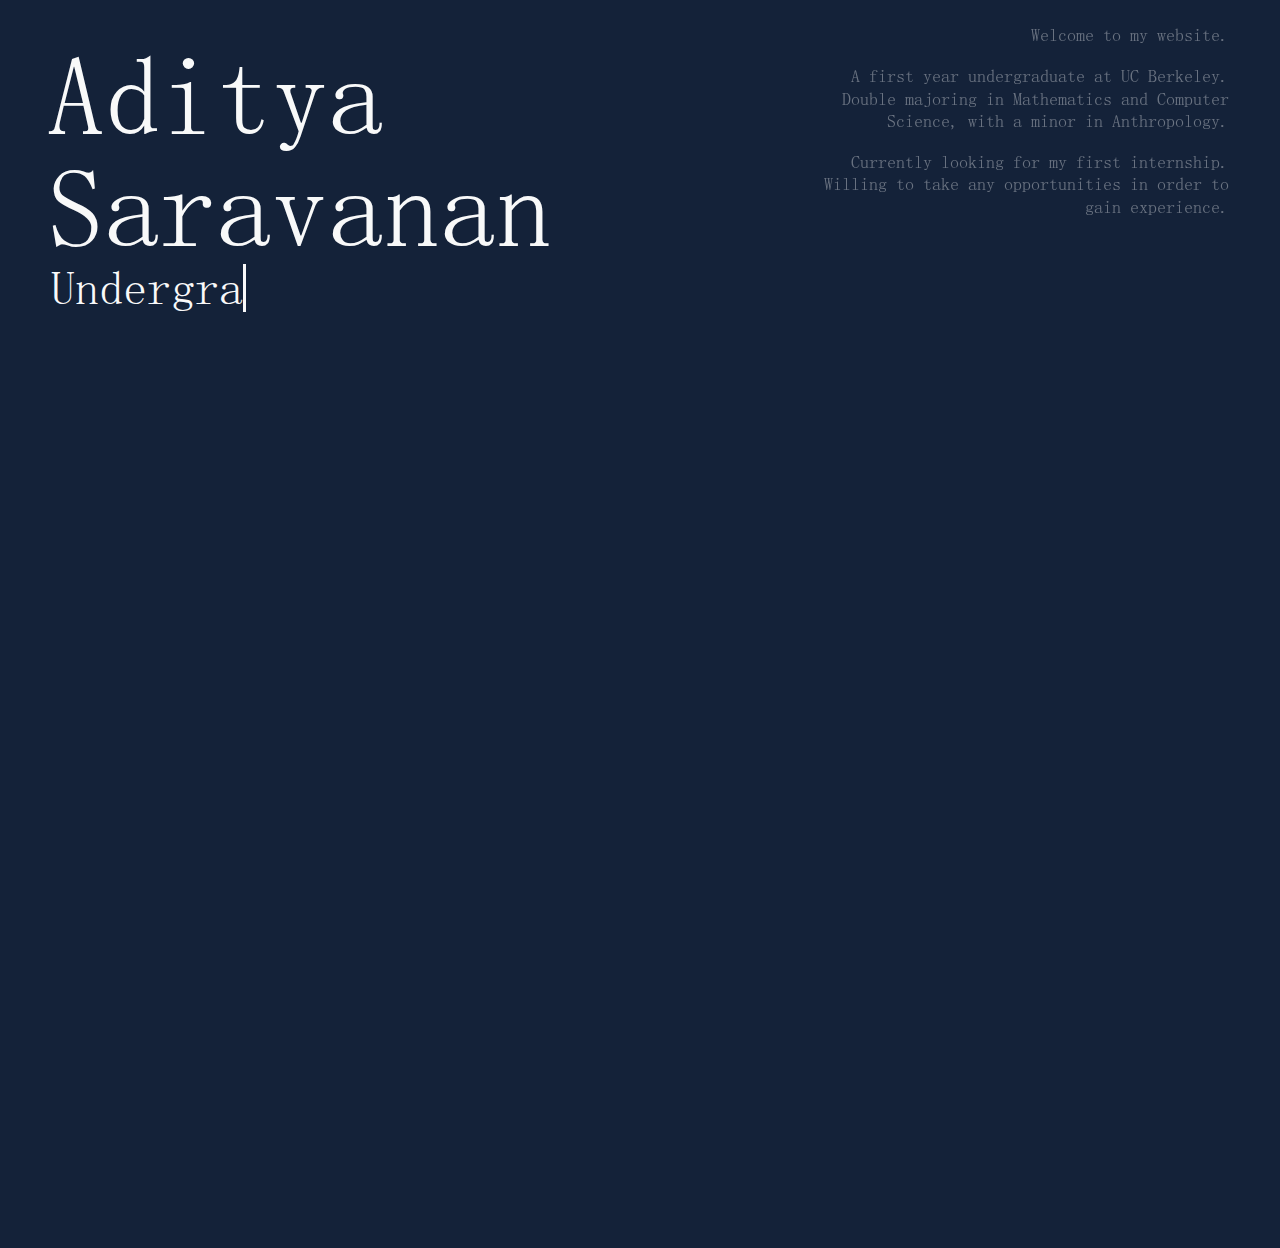
==== index.html @ 72eeba8f "Massive simplification of nav." ====
<!-- My Website - Aditya Saravanan -->
<!-- My website, made using HTML, CSS, and JavaScript -->

 <!DOCTYPE html>
 <html lang="en">
    <head>
        <meta charset="UTF-8">
        <meta name="viewport" content="width=device-width, initial-scale=1.0">
        <meta http-equiv="X-UA-Compatible" content="ie=edge">
        <title>Aditya Saravanan</title>
        <link rel="stylesheet" href="css/style.css">
        <link rel="stylesheet" href="css/mediaqueries.css">
        <link rel="stylesheet" href="css/fonts/NSimSun.css">
        <link rel="stylesheet" href="css/fonts/Consolas.css">
    </head>
    <body>
        <div class="page" id="homepage">
            <header>
                <div class="homepageflexbox" id="homepage-header">
                    <section class="main" id="main-text">
                        <p class="name-text" id="my-name">Aditya Saravanan</p>
                        <p class="typewrite-text" id="typewriter"><span class="descriptiontype"></span></p>
                    </section>
                    <section class="sub-text" id="my-description">
                            <p class="first-sentence">Welcome to my website.</p>
                            <p class="second-sentence">A first year undergraduate at UC Berkeley. Double majoring in Mathematics and Computer Science, with a minor in Anthropology.</p>
                            <p class="third-sentence">Currently looking for my first internship. Willing to take any opportunities in order to gain experience.</p>
                    </section>
                </div>
            </header>
        </div>
        <div class="page" id="resumepage">
            <header>
                <div class="resumepageflexbox" id="resumepage-header">
                    <section class="rtitle" id="rtitle-text">
                        <p class="resume-text" id="resume-title"><span class="resumetype"></span></p>
                    </section>
                    <section class="pdf" id="pdf-section">
                        <embed src="assets/resume.pdf" class="my-resume" id="resume-text">
                    </section>
                </div>
            </header>
        </div>
        <div class="page" id="portfoliopage">
            <header>
                <div class="portfoliopageflexbox" id="portfoliopage-header">
                    <section class="ptitle" id="ptitle-text">
                        <p class="portfolio-text" id="portfolio-title"><span class="portfoliotype"></span></p>
                    </section>
                </div>
            </header>
            <section class="portfoliocontent">
                <div class="folderflexbox" id="folders">
                    <ul>
                        <li class="pathfinderportfolio" id="pathfinder">
                            <a class="pathfinderfolder" href="https://github.com/adisaran64/pathfinder" target="_blank"></a>
                        </li>
                        <li class="folder2portfolio" id="folder2">
                            <a class="secondfolder" href="#portfolio"></a>
                        </li>
                        <li class="folder3portfolio" id="folder3">
                            <a class="thirdfolder" href="#portfolio"></a>
                        </li>
                    </ul>
                    <ul>
                        <li class="folder4portfolio" id="folder4">
                            <a class="fourthfolder" href="#portfolio"></a>
                        </li>
                        <li class="folder5portfolio" id="folder5">
                            <a class="fifthfolder" href="#portfolio"></a>
                        </li>
                        <li class="folder6portfolio" id="folder6">
                            <a class="sixthfolder" href="#portfolio"></a>
                        </li>
                    </ul>
                </div>
            </section>
        </div>
        <div class="page" id="linkspage">
            <header>
                <div class="linkspageflexbox" id="linkspage-header">
                    <section class="ltitle" id="ltitle-text">
                        <p class="links-text" id="links-title"><span class="linkstype"></span></p>
                    </section>
                    <section class="sub-text2" id="links-description">
                        <p class="first-sentence">LinkedIn: <a href=""></a></p>
                        <p class="second-sentence">GitHub:  <a href="https://github.com/adisaran64" target="_blank">github.com/adisaran64</a></p>
                        <p class="third-sentence">Website: <a href="https://adisaran64.github.io">https://adisaran64.github.io</a></p>
                        <p class="fourth-sentence">Contact: <a href="mailto:adisaran64@berkeley.edu" target="_top">adisaran64@berkeley.edu</a> <a href="mailto:adisaran64@gmail.com" target="_top">adisaran64@gmail.com</a></p>
                    </section>
                </div>
            </header>
        </div>
        <footer>
            <nav>
                <ul>
                    <li id="home-py">
                        <a href="" class="homeimagecontainer" onclick="showPage('homepage');">
                            <object data="assets/images/home.svg" alt="Home Page" class="nav-code-window1"></object>
                        </a>
                    </li>
                    <li id="resume-java">
                        <a href="#resume" class="resumeimagecontainer" onclick="showPage('resumepage');">
                            <object data="assets/images/resume.svg" alt="Resume" class="nav-code-window2"></object>
                        </a>
                    </li>
                    <li id="portfolio-c">
                        <a href="#portfolio" class="portfolioimagecontainer" onclick="showPage('portfoliopage');">
                            <object data="assets/images/portfolio.svg" alt="Portfolio" class="nav-code-window3"></object>
                        </a>
                    </li>
                    <li id="links-html">
                        <a href="#links" class="linksimagecontainer" onclick="showPage('linkspage');">
                            <object data="assets/images/links.svg" alt="Links" class="nav-code-window4"></object>
                        </a>
                    </li>
                </ul>
            </nav>
        </footer>
        <script src="https://cdnjs.cloudflare.com/ajax/libs/gsap/3.0.5/gsap.min.js"></script>
        <script src="js/nav/navigation.js"></script>
        <script src="js/anims/pagetransitions.js"></script>
        <script src="js/anims/typinganimations.js"></script>
        <script src="js/anims/navanimations.js"></script>
        <script src="js/init/initialize.js"></script>
    </body>
</html>
---- css/style.css ----
/* My Website - Aditya Saravanan */
/* My website, made using HTML, CSS, and JavaScript */


/* Basic Construction */

html {
    position: relative;
    min-height: 100%;
    scroll-behavior: smooth;
}

body {
    margin: 0 0 22.5em;
    padding: 0;
    background-color: #142239;
    font-family: 'NSimSun', 'serif';
    color: #FFFFFF;
    overflow-y: scroll;
    overflow-x: hidden;
    display: none;
}

ul {
    list-style-type: none;
    margin: 0;
    padding: 0;
}

a {
    text-decoration: none;
    color: #FFFFFF;
}

::-webkit-scrollbar {
    width: 0px;
    background: transparent;
}


/* Homepage Construction */

#homepage .main {
    text-align: left;
    margin-left: 3.2rem;
    margin-top: -4.5rem;
}

#homepage .main .name-text {
    font-size: 7em;
    margin-bottom: -3rem;
}

#homepage .main .typewrite-text {
    font-size: 3em;
}

#homepage .sub-text {
    width: 27em;
    font-size: 1.15em;
    margin-top: 2.75rem;
    margin-right: 3.2rem;
    text-align: right;
    line-height: 1.4rem;
}

#homepage .homepageflexbox {
    display: flex;
    justify-content: space-between;
}


/* Resume Page Construction */

#resumepage .rtitle {
    text-align: left;
    margin-left: 3.2rem;
    margin-top: -4.5rem;
}

#resumepage .resume-text {
    font-size: 7em;
}

#resumepage .pdf {
    margin-top: 2.75rem;
    margin-right: 3.2rem;
    margin-bottom: 10rem;
    width: 55rem;
}

#resumepage .pdf .my-resume {
    width: 100%;
    height: 57vh;
}

#resumepage .resumepageflexbox {
    display: flex;
    justify-content: space-between;
}


/* Portfolio Page Construction */

#portfoliopage .ptitle {
    text-align: left;
    margin-left: 3.2rem;
    margin-top: -4.5rem;
}

#portfoliopage .portfolio-text {
    font-size: 7em;
}

#portfoliopage .portfoliopageflexbox {
    display: flex;
    justify-content: space-between;
}

#portfoliopage .folderflexbox {
    margin-top: -4rem;
    margin-bottom: 32rem;
}

#portfoliopage .folderflexbox ul li {
    margin-top: 6rem;
}

#portfoliopage .folderflexbox ul {
    display: flex;
    justify-content: space-evenly;
}


/* Links Page Construction */

#linkspage .ltitle {
    text-align: left;
    margin-left: 3.2rem;
    margin-top: -4rem;
}

#linkspage .links-text {
    font-size: 7em;
}

#linkspage .sub-text2 {
    width: 25em;
    font-size: 1.15em;
    margin-top: 2.75rem;
    margin-right: 3.2rem;
    text-align: right;
    line-height: 1.4rem;
}

#linkspage .linkspageflexbox {
    display: flex;
    justify-content: space-between;
}


/* Footer Construction */

footer {
    position: absolute;
    left: 0;
    bottom: 0;
    height: 22.5em;
    width: 100%;
}

footer nav ul  {
    display: flex;
    align-items: flex-end;
    justify-content: space-evenly;
}

.homeimagecontainer {
    display: inline-block;
}

.nav-code-window1 {
    pointer-events: none;
}

.resumeimagecontainer {
    display: inline-block;
}

.nav-code-window2 {
    pointer-events: none;
}

.portfolioimagecontainer {
    display: inline-block;
}

.nav-code-window3 {
    pointer-events: none;
}

.linksimagecontainer {
    display: inline-block;
}
.nav-code-window4 {
    pointer-events: none;
}

/* Cursor Animations */

.typewrite-text .typetxt {
    border-right: .08em solid #FFFFFF;
    animation: animated-cursor 500ms infinite;
}

.resume-text .typetxt {
    border-right: .08em solid #FFFFFF;
    animation: animated-cursor 1s linear infinite;
}

.portfolio-text .typetxt {
    border-right: .08em solid #FFFFFF;
    animation: animated-cursor 1s linear infinite;
}

.links-text .typetxt {
    border-right: .08em solid #FFFFFF;
    animation: animated-cursor 1s linear infinite;
}

@keyframes animated-cursor {
  from {border-right-color: #FFFFFF;}
  to {border-right-color: transparent;}
}


/* Portfolio Folder Animations */

.pathfinderfolder {
    display: inline-block;
    width: 394px;
    height: 264px;
    background: transparent url("/assets/images/projectimages/pathfinder.svg") no-repeat 0 0;
}

.pathfinderfolder:hover {
    background-position: -394px 0;
}

.secondfolder, .thirdfolder, .fourthfolder, .fifthfolder, .sixthfolder {
    display: inline-block;
    width: 394px;
    height: 264px;
    background: transparent url("/assets/images/projectimages/folder.svg") no-repeat 0 0;
}

.secondfolder:hover, .thirdfolder:hover, .fourthfolder:hover, .fifthfolder:hover, .sixthfolder:hover {
    background-position: -394px 0;
}


/* Beginning Panel Setup */

#homepage {
    display: block;
}

#resumepage {
    display: none;
}

#portfoliopage {
    display: none;
}

#linkspage {
    display: none;
}
---- css/mediaqueries.css ----
/* My Website - Aditya Saravanan */
/* My website, made using HTML, CSS, and JavaScript */


/* Media Queries for Text */

@media only screen and (max-width: 1350px) {

    #resumepage .rtitle {
        margin-right: 3.2rem;
    }

    #resumepage .pdf {
        margin-left: 3.2rem;
        margin-right: 3.2rem;
        margin-bottom: 10rem;
    }

    #resumepage .resumepageflexbox {
        flex-wrap: wrap;
    }

}

@media only screen and (max-width: 1300px) {

    #portfoliopage .folderflexbox ul{
        flex-wrap: wrap;
    }

    #portfoliopage .ptitle {
        margin-right: 3.2rem;
    }

}

@media only screen and (max-width: 900px) {

    #homepage .main {
        margin-right: 3.2rem;
    }

    #homepage .sub-text {
        text-align: left;
        margin-left: 3.2rem;
        margin-right: 3.2rem;
        margin-bottom: 6rem;
    }

    #homepage .homepageflexbox {
        flex-wrap: wrap;
    }

}

@media only screen and (max-width: 700px) {

    #linkspage .ltitle {
        margin-right: 3.2rem;
    }

    #linkspage .sub-text2 {
        text-align: left;
        margin-left: 3.2rem;
        margin-right: 3.2rem;
        margin-bottom: 6rem;
    }

    #linkspage .linkspageflexbox {
        flex-wrap: wrap;
    }

}

@media only screen and (max-width: 580px) {

    #homepage .main {
        margin-top: -3rem;
    }

    #homepage .main .name-text {
        font-size: 6em;
        margin-bottom: -2rem;
    }

    #homepage .main .typewrite-text {
        font-size: 2em;
    }

    #homepage .sub-text {
        font-size: 1em;
    }

    #linkspage .ltitle {
        margin-top: -3rem;
    }

    #linkspage .links-text {
        font-size: 6em;
    }

    #linkspage .sub-text2 {
        font-size: 1em;
    }

    #portfoliopage .ptitle {
        margin-top: -3rem;
    }

    #portfoliopage .portfolio-text {
        font-size: 6em;
    }

    #resumepage .rtitle {
        margin-top: -3rem;
    }

    #resumepage .resume-text {
        font-size: 6em;
    }

}

@media only screen and (max-width: 510px) {

    #homepage .main {
        margin-top: -2rem;
    }

    #homepage .main .name-text {
        font-size: 5em;
        margin-bottom: -1.5rem;
    }

    #homepage .main .typewrite-text {
        font-size: 1.75em;
    }

    #homepage .sub-text {
        font-size: .85em;
    }

    #linkspage .ltitle {
        margin-top: -2rem;
    }

    #linkspage .links-text {
        font-size: 5em;
    }

    #linkspage .sub-text2 {
        font-size: .85em;
    }

    #portfoliopage .ptitle {
        margin-top: -2rem;
    }

    #portfoliopage .portfolio-text {
        font-size: 5em;
    }

    #resumepage .rtitle {
        margin-top: -2rem;
    }

    #resumepage .resume-text {
        font-size: 5em;
    }

}

@media only screen and (max-width: 440px) {

    #homepage .main {
        margin-top: -1rem;
    }

    #homepage .main .name-text {
        font-size: 4em;
        margin-bottom: -1rem;
    }

    #homepage .main .typewrite-text {
        font-size: 1.5em;
    }

    #homepage .sub-text {
        font-size: .7em;
    }

    #linkspage .ltitle {
        margin-top: -1rem;
    }

    #linkspage .links-text {
        font-size: 4em;
    }

    #linkspage .sub-text2 {
        font-size: .7em;
    }

    #portfoliopage .ptitle {
        margin-top: -1rem;
    }

    #portfoliopage .portfolio-text {
        font-size: 4em;
    }

    #resumepage .rtitle {
        margin-top: -1rem;
    }

    #resumepage .resume-text {
        font-size: 4em;
    }

}

@media only screen and (max-width: 380px) {

    #homepage .main {
        margin-top: 0rem;
    }

    #homepage .main .name-text {
        font-size: 3em;
        margin-bottom:-.5rem;
    }

    #homepage .main .typewrite-text {
        font-size: 1.25em;
    }

    #homepage .sub-text {
        font-size: .55em;
    }

    #linkspage .ltitle {
        margin-top: 0rem;
    }

    #linkspage .links-text {
        font-size: 3em;
    }

    #linkspage .sub-text2 {
        font-size: .55em;
    }

    #portfoliopage .ptitle {
        margin-top: 0rem;
    }

    #portfoliopage .portfolio-text {
        font-size: 3em;
    }

    #resumepage .rtitle {
        margin-top: 0rem;
    }

    #resumepage .resume-text {
        font-size: 3em;
    }

}

@media only screen and (max-width: 300px) {

    #homepage .main {
        margin-top: 1rem;
    }

    #homepage .main .name-text {
        font-size: 2em;
        margin-bottom: 0rem;
    }

    #homepage .main .typewrite-text {
        font-size: 1em;
    }

    #homepage .sub-text {
        font-size: .4em;
    }

    #linkspage .ltitle {
        margin-top: 1rem;
    }

    #linkspage .links-text {
        font-size: 2em;
    }

    #linkspage .sub-text2 {
        font-size: .4em;
    }

    #portfoliopage .ptitle {
        margin-top: 1rem;
    }

    #portfoliopage .portfolio-text {
        font-size: 2em;
    }

    #resumepage .rtitle {
        margin-top: 1rem;
    }

    #resumepage .resume-text {
        font-size: 2em;
    }

}


/* Media Query for Portfolio Folder Animations */

@media only screen and (max-width: 440px) {

    .pathfinderfolder {
        display: inline-block;
        width: 240px;
        height: 161px;
        background: transparent url("/assets/images/projectimages/pathfindersmall.svg") no-repeat 0 0;
    }

    .pathfinderfolder:hover {
        background-position: -240px 0;
    }

    .secondfolder, .thirdfolder, .fourthfolder, .fifthfolder, .sixthfolder {
        display: inline-block;
        width: 240px;
        height: 161px;
        background: transparent url("/assets/images/projectimages/foldersmall.svg") no-repeat 0 0;
    }

    .secondfolder:hover, .thirdfolder:hover, .fourthfolder:hover, .fifthfolder:hover, .sixthfolder:hover {
        background-position: -240px 0;
    }

}


/* Media Queries for Footer */

@media only screen and (max-width: 1600px) {

    footer nav ul  {
        flex-wrap: wrap;
    }

    footer nav ul li {
        margin-top: 2.5rem;
    }

}

@media only screen and (max-width: 800px) {

    footer img {
        width: 100%;
        height: auto;
    }

    footer ul li {
        margin-left: 1.5rem;
        margin-right: 1.5rem;
    }

}
---- css/fonts/NSimSun.css ----
/* My Website - Aditya Saravanan */
/* My website, made using HTML, CSS, and JavaScript */

@font-face {
    font-family:"NSimSun";
    src: url("https://adisaran64.github.io/css/fonts/NSimSun.eot");
	src: url("https://adisaran64.github.io/css/fonts/NSimSun.eot?#iefix") format("embedded-opentype"),
		url("https://adisaran64.github.io/css/fonts/NSimSun.woff2") format("woff2"),
		url("https://adisaran64.github.io/css/fonts/NSimSun.woff") format("woff"),
		url("https://adisaran64.github.io/css/fonts/NSimSun.svg#NSimSun") format("svg");
    font-weight: 400;
    font-style: normal;
    font-stretch: normal;
    unicode-range: U+0020-00FE;
}
---- css/fonts/Consolas.css ----
/* My Website - Aditya Saravanan */
/* My website, made using HTML, CSS, and JavaScript */

@font-face {
    font-family:"Consolas";
    src: url("https://adisaran64.github.io/css/fonts/Consolas.eot");
	src: url("https://adisaran64.github.io/css/fonts/Consolas.eot?#iefix") format("embedded-opentype"),
		url("https://adisaran64.github.io/css/fonts/Consolas.woff2") format("woff2"),
		url("https://adisaran64.github.io/css/fonts/Consolas.woff") format("woff"),
		url("https://adisaran64.github.io/css/fonts/Consolas.svg#Consolas") format("svg");
    font-weight: 400;
    font-style: normal;
    font-stretch: normal;
    unicode-range: U+0020-2083;
}
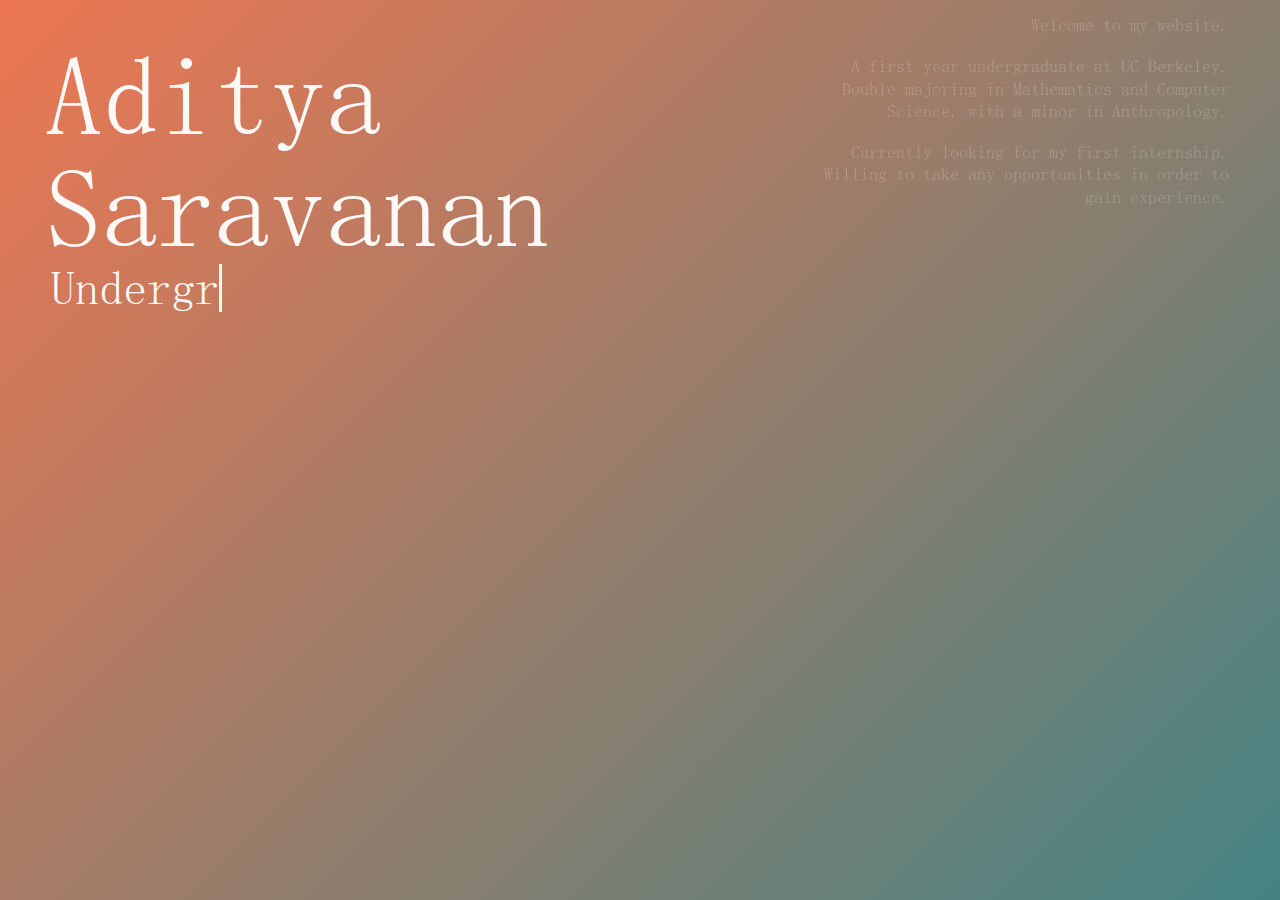
==== commit 59b4628e: "Finished all small edits. Major overhaul of nav, added animation to background. Overall, simpler, an" ====
--- a/index.html
+++ b/index.html
@@ -8,10 +8,10 @@
         <meta name="viewport" content="width=device-width, initial-scale=1.0">
         <meta http-equiv="X-UA-Compatible" content="ie=edge">
         <title>Aditya Saravanan</title>
+        <link rel="stylesheet" href="css/fonts/NSimSun.css">
         <link rel="stylesheet" href="css/style.css">
         <link rel="stylesheet" href="css/mediaqueries.css">
-        <link rel="stylesheet" href="css/fonts/NSimSun.css">
-        <link rel="stylesheet" href="css/fonts/Consolas.css">
+        <link rel="stylesheet" href="css/external/animate.css">
     </head>
     <body>
         <div class="page" id="homepage">
@@ -83,10 +83,10 @@
                         <p class="links-text" id="links-title"><span class="linkstype"></span></p>
                     </section>
                     <section class="sub-text2" id="links-description">
-                        <p class="first-sentence">LinkedIn: <a href=""></a></p>
-                        <p class="second-sentence">GitHub:  <a href="https://github.com/adisaran64" target="_blank">github.com/adisaran64</a></p>
-                        <p class="third-sentence">Website: <a href="https://adisaran64.github.io">https://adisaran64.github.io</a></p>
-                        <p class="fourth-sentence">Contact: <a href="mailto:adisaran64@berkeley.edu" target="_top">adisaran64@berkeley.edu</a> <a href="mailto:adisaran64@gmail.com" target="_top">adisaran64@gmail.com</a></p>
+                        <p class="first-sentence">LinkedIn:<br><a href=""></a><br></p>
+                        <p class="second-sentence">GitHub:<br><a href="https://github.com/adisaran64" target="_blank">github.com/adisaran64</a></p>
+                        <p class="third-sentence">Website:<br><a href="https://adisaran64.github.io">https://adisaran64.github.io</a></p>
+                        <p class="fourth-sentence">Contact:<br><a href="mailto:adisaran64@berkeley.edu" target="_top">adisaran64@berkeley.edu</a><br><a href="mailto:adisaran64@gmail.com" target="_top">adisaran64@gmail.com</a></p>
                     </section>
                 </div>
             </header>
@@ -95,23 +95,23 @@
             <nav>
                 <ul>
                     <li id="home-py">
-                        <a href="" class="homeimagecontainer" onclick="showPage('homepage');">
-                            <object data="assets/images/home.svg" alt="Home Page" class="nav-code-window1"></object>
+                        <a href="" class="homeimagecontainer">
+                            <img src="assets/images/home.svg" alt="Home Page" class="nav1" onclick="showPage('homepage');">
                         </a>
                     </li>
                     <li id="resume-java">
-                        <a href="#resume" class="resumeimagecontainer" onclick="showPage('resumepage');">
-                            <object data="assets/images/resume.svg" alt="Resume" class="nav-code-window2"></object>
+                        <a href="#resume" class="resumeimagecontainer">
+                            <img src="assets/images/resume.svg" alt="Resume" class="nav2" onclick="showPage('resumepage');">
                         </a>
                     </li>
                     <li id="portfolio-c">
-                        <a href="#portfolio" class="portfolioimagecontainer" onclick="showPage('portfoliopage');">
-                            <object data="assets/images/portfolio.svg" alt="Portfolio" class="nav-code-window3"></object>
+                        <a href="#portfolio" class="portfolioimagecontainer">
+                            <img src="assets/images/portfolio.svg" alt="Portfolio" class="nav3" onclick="showPage('portfoliopage');">
                         </a>
                     </li>
                     <li id="links-html">
-                        <a href="#links" class="linksimagecontainer" onclick="showPage('linkspage');">
-                            <object data="assets/images/links.svg" alt="Links" class="nav-code-window4"></object>
+                        <a href="#links" class="linksimagecontainer">
+                            <img src="assets/images/links.svg" alt="Links" class="nav4" onclick="showPage('linkspage');">
                         </a>
                     </li>
                 </ul>
--- a/css/style.css
+++ b/css/style.css
@@ -11,13 +11,13 @@
 }
 
 body {
-    margin: 0 0 22.5em;
+    margin: 0 0 15vh;
     padding: 0;
     background-color: #142239;
     font-family: 'NSimSun', 'serif';
     color: #FFFFFF;
+    overflow-x: hidden;
     overflow-y: scroll;
-    overflow-x: hidden;
     display: none;
 }
 
@@ -119,7 +119,7 @@
 
 #portfoliopage .folderflexbox {
     margin-top: -4rem;
-    margin-bottom: 32rem;
+    margin-bottom: 24rem;
 }
 
 #portfoliopage .folderflexbox ul li {
@@ -165,7 +165,7 @@
     position: absolute;
     left: 0;
     bottom: 0;
-    height: 22.5em;
+    height: 15vh;
     width: 100%;
 }
 
@@ -175,36 +175,6 @@
     justify-content: space-evenly;
 }
 
-.homeimagecontainer {
-    display: inline-block;
-}
-
-.nav-code-window1 {
-    pointer-events: none;
-}
-
-.resumeimagecontainer {
-    display: inline-block;
-}
-
-.nav-code-window2 {
-    pointer-events: none;
-}
-
-.portfolioimagecontainer {
-    display: inline-block;
-}
-
-.nav-code-window3 {
-    pointer-events: none;
-}
-
-.linksimagecontainer {
-    display: inline-block;
-}
-.nav-code-window4 {
-    pointer-events: none;
-}
 
 /* Cursor Animations */
 
@@ -259,6 +229,27 @@
 }
 
 
+/* Background Gradient Animation */
+
+body {
+	background: linear-gradient(-45deg, #360033, #142239, #0b8793, #ee7752);
+	background-size: 400% 400%;
+	animation: gradient 15s ease infinite;
+}
+
+@keyframes gradient {
+	0% {
+		background-position: 0% 50%;
+	}
+	50% {
+		background-position: 100% 50%;
+	}
+	100% {
+		background-position: 0% 50%;
+	}
+}
+
+
 /* Beginning Panel Setup */
 
 #homepage {
--- a/css/mediaqueries.css
+++ b/css/mediaqueries.css
@@ -349,19 +349,7 @@
 
 /* Media Queries for Footer */
 
-@media only screen and (max-width: 1600px) {
-
-    footer nav ul  {
-        flex-wrap: wrap;
-    }
-
-    footer nav ul li {
-        margin-top: 2.5rem;
-    }
-
-}
-
-@media only screen and (max-width: 800px) {
+@media only screen and (max-width: 500px) {
 
     footer img {
         width: 100%;
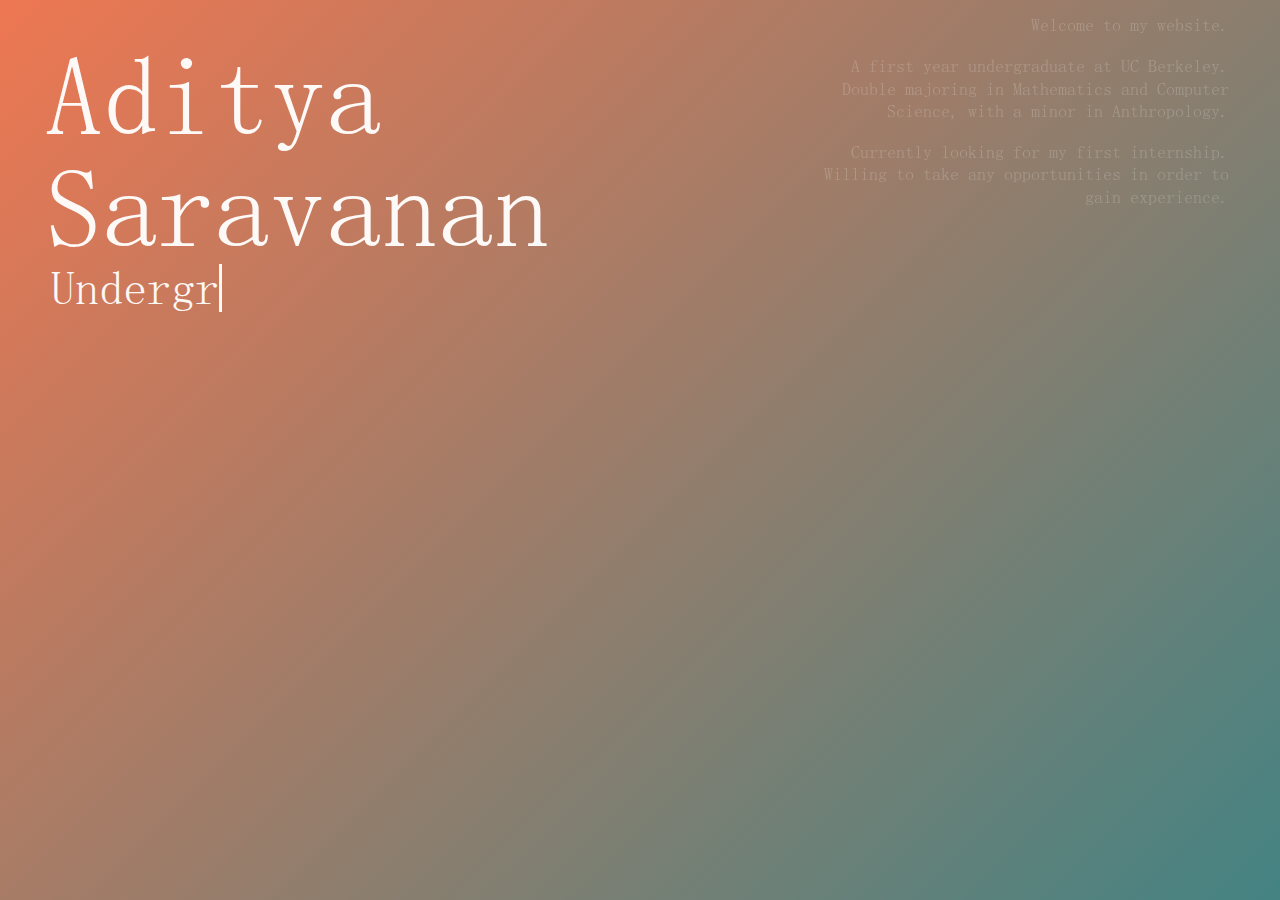
==== commit bd6203ac: "Added LinkedIn link." ====
--- a/index.html
+++ b/index.html
@@ -83,8 +83,8 @@
                         <p class="links-text" id="links-title"><span class="linkstype"></span></p>
                     </section>
                     <section class="sub-text2" id="links-description">
-                        <p class="first-sentence">LinkedIn:<br><a href=""></a><br></p>
-                        <p class="second-sentence">GitHub:<br><a href="https://github.com/adisaran64" target="_blank">github.com/adisaran64</a></p>
+                        <p class="first-sentence">LinkedIn:<br><a href="www.linkedin.com/in/adisaran64">www.linkedin.com/in/adisaran64</a><br></p>
+                        <p class="second-sentence">GitHub:<br><a href="www.github.com/adisaran64" target="_blank">github.com/adisaran64</a></p>
                         <p class="third-sentence">Website:<br><a href="https://adisaran64.github.io">https://adisaran64.github.io</a></p>
                         <p class="fourth-sentence">Contact:<br><a href="mailto:adisaran64@berkeley.edu" target="_top">adisaran64@berkeley.edu</a><br><a href="mailto:adisaran64@gmail.com" target="_top">adisaran64@gmail.com</a></p>
                     </section>
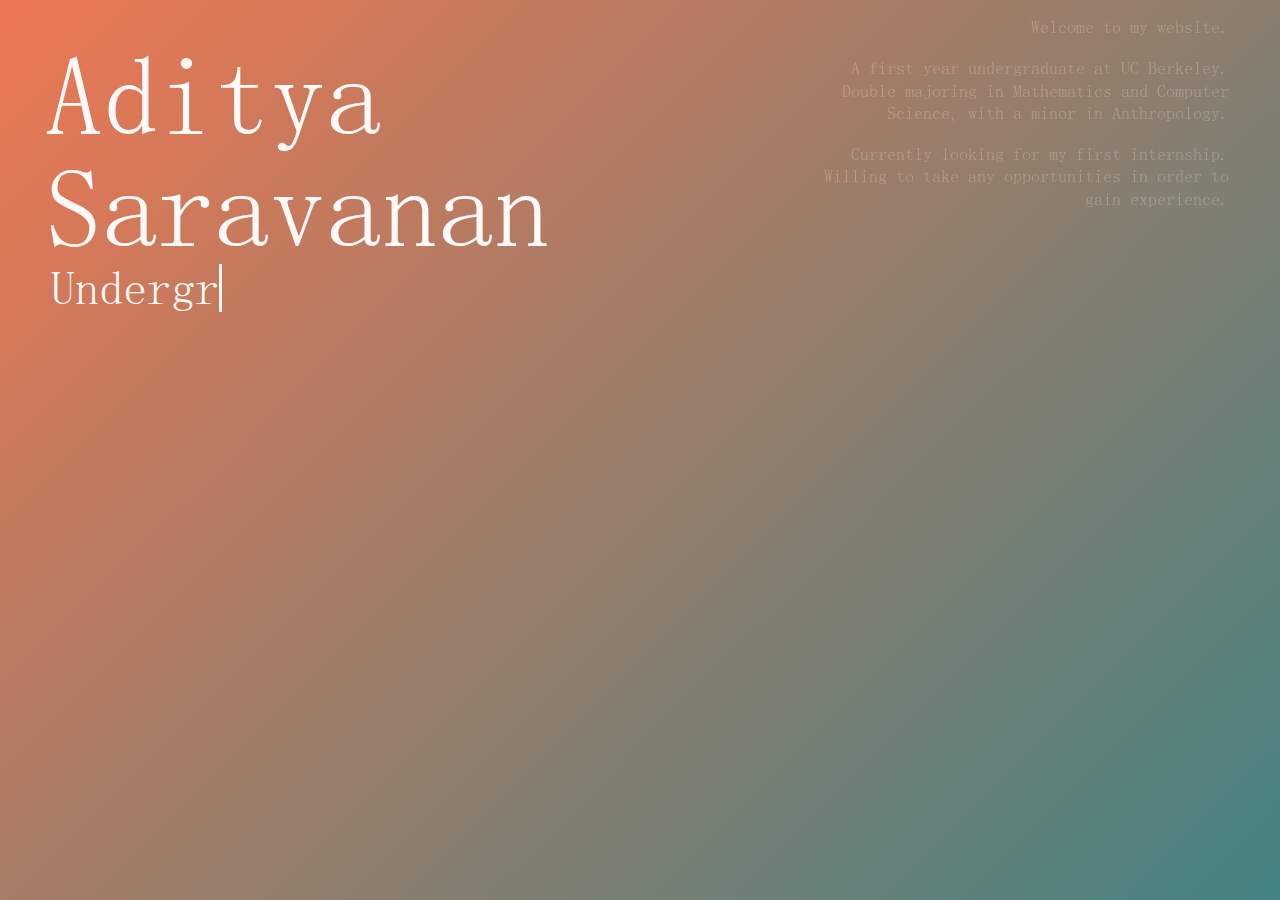
==== commit 3dd61312: "Edited links." ====
--- a/index.html
+++ b/index.html
@@ -83,8 +83,8 @@
                         <p class="links-text" id="links-title"><span class="linkstype"></span></p>
                     </section>
                     <section class="sub-text2" id="links-description">
-                        <p class="first-sentence">LinkedIn:<br><a href="www.linkedin.com/in/adisaran64">www.linkedin.com/in/adisaran64</a><br></p>
-                        <p class="second-sentence">GitHub:<br><a href="www.github.com/adisaran64" target="_blank">github.com/adisaran64</a></p>
+                        <p class="first-sentence">LinkedIn:<br><a href="https://linkedin.com/in/adisaran64">linkedin.com/in/adisaran64</a><br></p>
+                        <p class="second-sentence">GitHub:<br><a href="https://github.com/adisaran64" target="_blank">github.com/adisaran64</a></p>
                         <p class="third-sentence">Website:<br><a href="https://adisaran64.github.io">https://adisaran64.github.io</a></p>
                         <p class="fourth-sentence">Contact:<br><a href="mailto:adisaran64@berkeley.edu" target="_top">adisaran64@berkeley.edu</a><br><a href="mailto:adisaran64@gmail.com" target="_top">adisaran64@gmail.com</a></p>
                     </section>
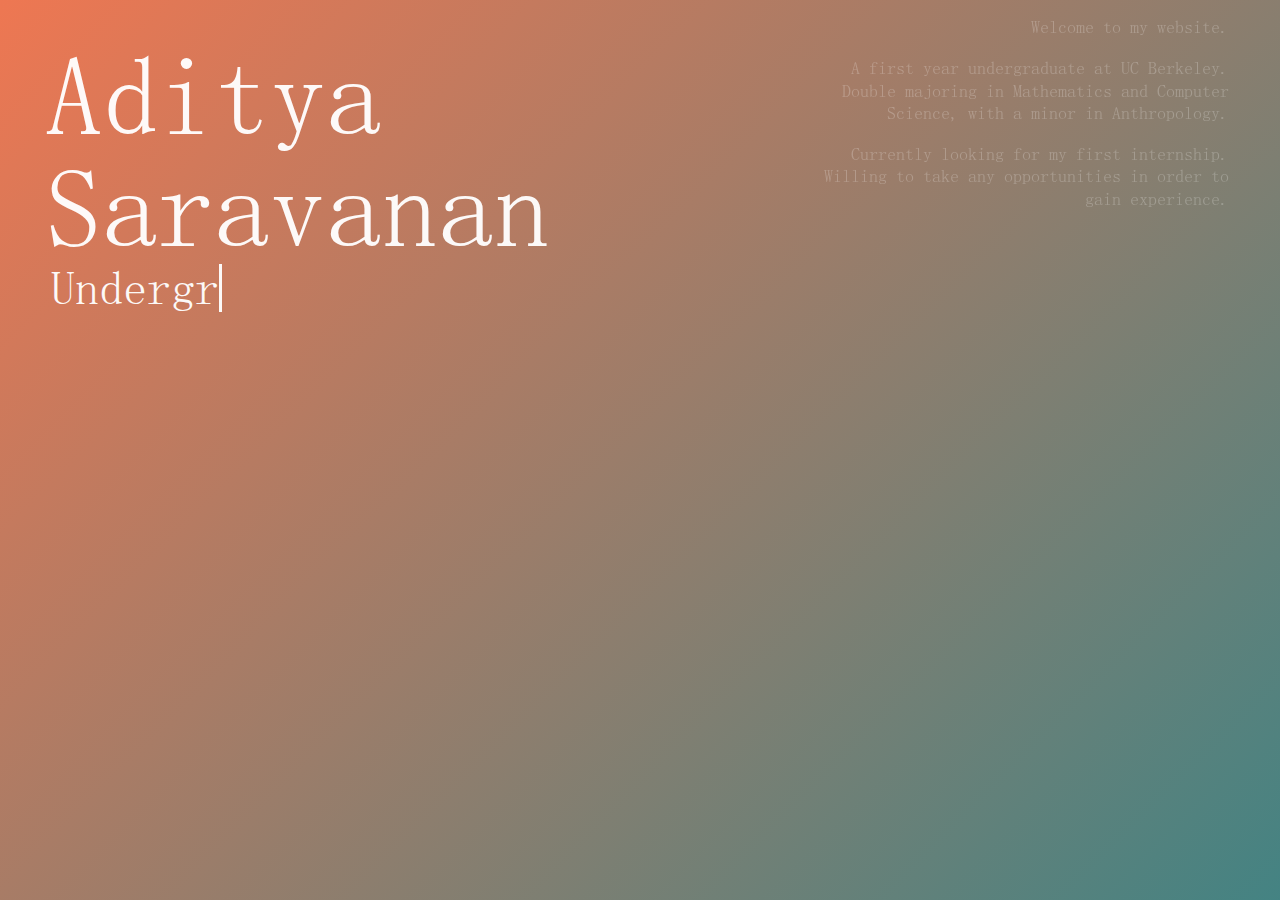
==== commit ad88fc81: "Updated links to open new page." ====
--- a/index.html
+++ b/index.html
@@ -83,7 +83,7 @@
                         <p class="links-text" id="links-title"><span class="linkstype"></span></p>
                     </section>
                     <section class="sub-text2" id="links-description">
-                        <p class="first-sentence">LinkedIn:<br><a href="https://linkedin.com/in/adisaran64">linkedin.com/in/adisaran64</a><br></p>
+                        <p class="first-sentence">LinkedIn:<br><a href="https://linkedin.com/in/adisaran64" target="_blank">linkedin.com/in/adisaran64</a><br></p>
                         <p class="second-sentence">GitHub:<br><a href="https://github.com/adisaran64" target="_blank">github.com/adisaran64</a></p>
                         <p class="third-sentence">Website:<br><a href="https://adisaran64.github.io">https://adisaran64.github.io</a></p>
                         <p class="fourth-sentence">Contact:<br><a href="mailto:adisaran64@berkeley.edu" target="_top">adisaran64@berkeley.edu</a><br><a href="mailto:adisaran64@gmail.com" target="_top">adisaran64@gmail.com</a></p>
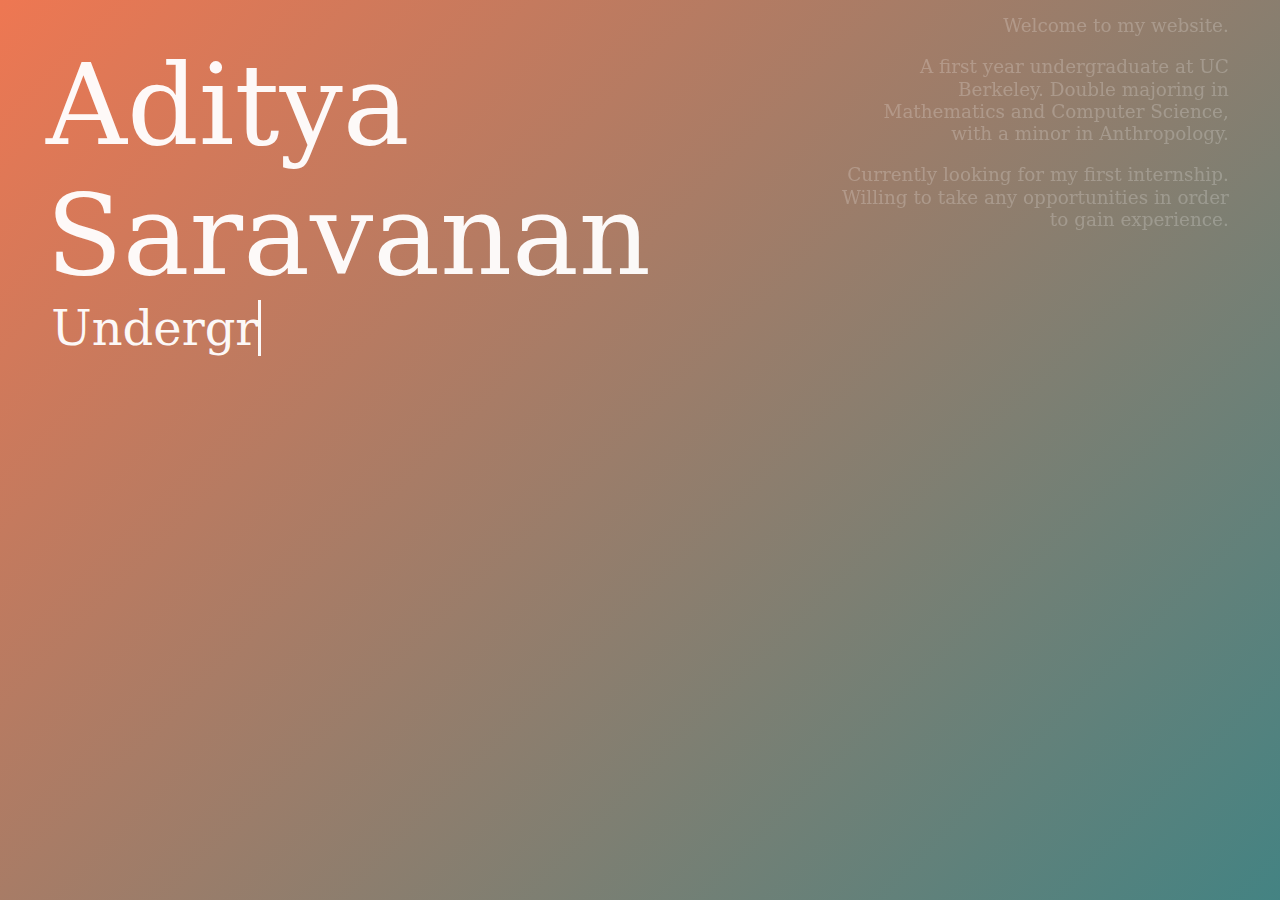
==== commit fddba830: "Changed website name to .com!" ====
--- a/index.html
+++ b/index.html
@@ -12,6 +12,8 @@
         <link rel="stylesheet" href="css/style.css">
         <link rel="stylesheet" href="css/mediaqueries.css">
         <link rel="stylesheet" href="css/external/animate.css">
+        <link rel="icon" href="favicon.ico" type="image/x-icon">
+        <link rel="shortcut icon" href="favicon.ico" type="image/x-icon">
     </head>
     <body>
         <div class="page" id="homepage">
@@ -85,7 +87,7 @@
                     <section class="sub-text2" id="links-description">
                         <p class="first-sentence">LinkedIn:<br><a href="https://linkedin.com/in/adisaran64" target="_blank">linkedin.com/in/adisaran64</a><br></p>
                         <p class="second-sentence">GitHub:<br><a href="https://github.com/adisaran64" target="_blank">github.com/adisaran64</a></p>
-                        <p class="third-sentence">Website:<br><a href="https://adisaran64.github.io">https://adisaran64.github.io</a></p>
+                        <p class="third-sentence">Website:<br><a href="https://adisaran64.com">https://adisaran64.com</a></p>
                         <p class="fourth-sentence">Contact:<br><a href="mailto:adisaran64@berkeley.edu" target="_top">adisaran64@berkeley.edu</a><br><a href="mailto:adisaran64@gmail.com" target="_top">adisaran64@gmail.com</a></p>
                     </section>
                 </div>
--- a/css/fonts/NSimSun.css
+++ b/css/fonts/NSimSun.css
@@ -3,11 +3,11 @@
 
 @font-face {
     font-family:"NSimSun";
-    src: url("https://adisaran64.github.io/css/fonts/NSimSun.eot");
-	src: url("https://adisaran64.github.io/css/fonts/NSimSun.eot?#iefix") format("embedded-opentype"),
-		url("https://adisaran64.github.io/css/fonts/NSimSun.woff2") format("woff2"),
-		url("https://adisaran64.github.io/css/fonts/NSimSun.woff") format("woff"),
-		url("https://adisaran64.github.io/css/fonts/NSimSun.svg#NSimSun") format("svg");
+    src: url("https://adisaran64.com/css/fonts/NSimSun.eot");
+	src: url("https://adisaran64.com/css/fonts/NSimSun.eot?#iefix") format("embedded-opentype"),
+		url("https://adisaran64.com/css/fonts/NSimSun.woff2") format("woff2"),
+		url("https://adisaran64.com/css/fonts/NSimSun.woff") format("woff"),
+		url("https://adisaran64.com/css/fonts/NSimSun.svg#NSimSun") format("svg");
     font-weight: 400;
     font-style: normal;
     font-stretch: normal;
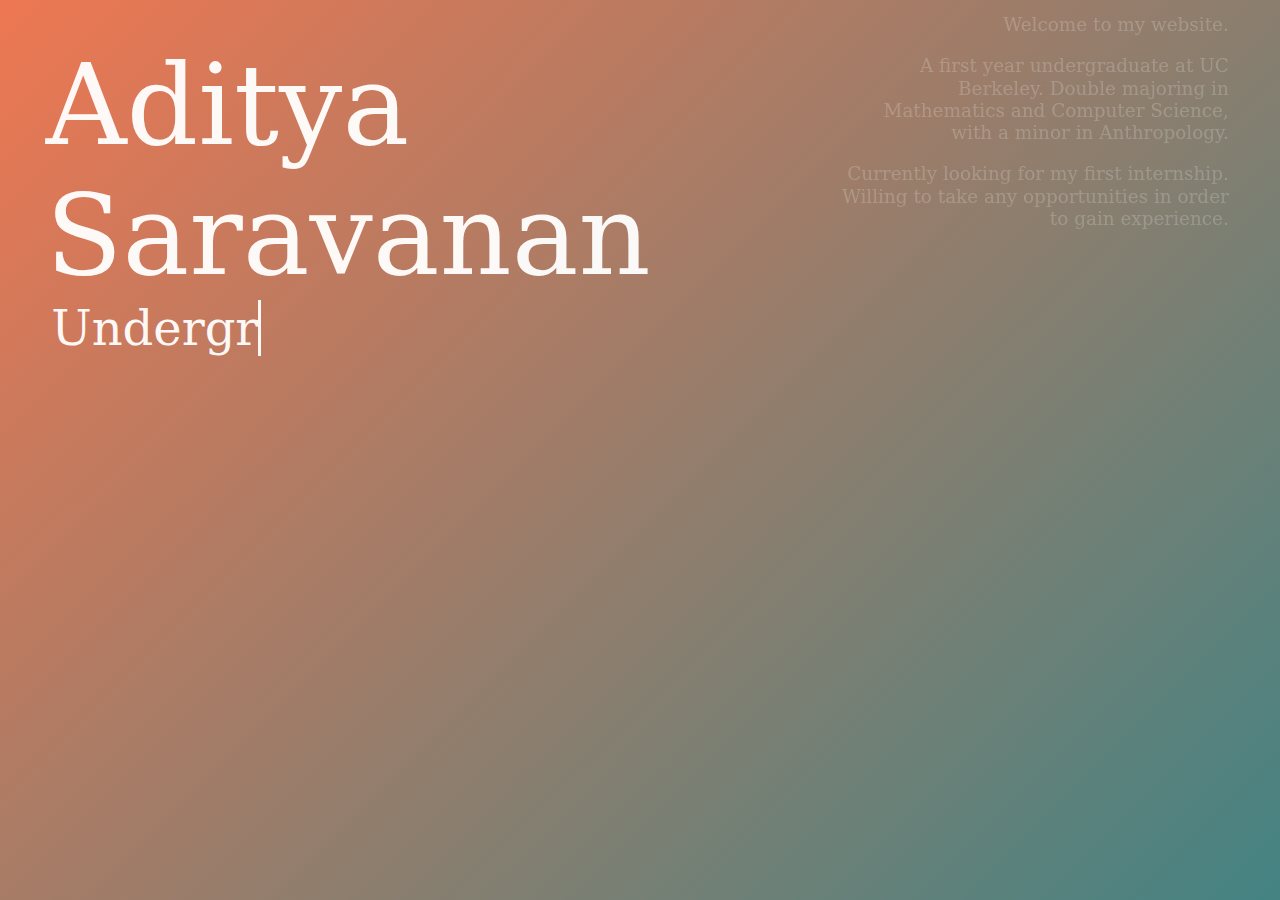
==== commit 6335a4f1: "Updated to www." ====
--- a/index.html
+++ b/index.html
@@ -87,7 +87,7 @@
                     <section class="sub-text2" id="links-description">
                         <p class="first-sentence">LinkedIn:<br><a href="https://linkedin.com/in/adisaran64" target="_blank">linkedin.com/in/adisaran64</a><br></p>
                         <p class="second-sentence">GitHub:<br><a href="https://github.com/adisaran64" target="_blank">github.com/adisaran64</a></p>
-                        <p class="third-sentence">Website:<br><a href="https://adisaran64.com">https://adisaran64.com</a></p>
+                        <p class="third-sentence">Website:<br><a href="https://www.adisaran64.com">https://www.adisaran64.com</a></p>
                         <p class="fourth-sentence">Contact:<br><a href="mailto:adisaran64@berkeley.edu" target="_top">adisaran64@berkeley.edu</a><br><a href="mailto:adisaran64@gmail.com" target="_top">adisaran64@gmail.com</a></p>
                     </section>
                 </div>
--- a/css/fonts/NSimSun.css
+++ b/css/fonts/NSimSun.css
@@ -3,11 +3,11 @@
 
 @font-face {
     font-family:"NSimSun";
-    src: url("https://adisaran64.com/css/fonts/NSimSun.eot");
-	src: url("https://adisaran64.com/css/fonts/NSimSun.eot?#iefix") format("embedded-opentype"),
-		url("https://adisaran64.com/css/fonts/NSimSun.woff2") format("woff2"),
-		url("https://adisaran64.com/css/fonts/NSimSun.woff") format("woff"),
-		url("https://adisaran64.com/css/fonts/NSimSun.svg#NSimSun") format("svg");
+    src: url("https://www.adisaran64.com/css/fonts/NSimSun.eot");
+	src: url("https://www.adisaran64.com/css/fonts/NSimSun.eot?#iefix") format("embedded-opentype"),
+		url("https://www.adisaran64.com/css/fonts/NSimSun.woff2") format("woff2"),
+		url("https://www.adisaran64.com/css/fonts/NSimSun.woff") format("woff"),
+		url("https://www.adisaran64.com/css/fonts/NSimSun.svg#NSimSun") format("svg");
     font-weight: 400;
     font-style: normal;
     font-stretch: normal;
